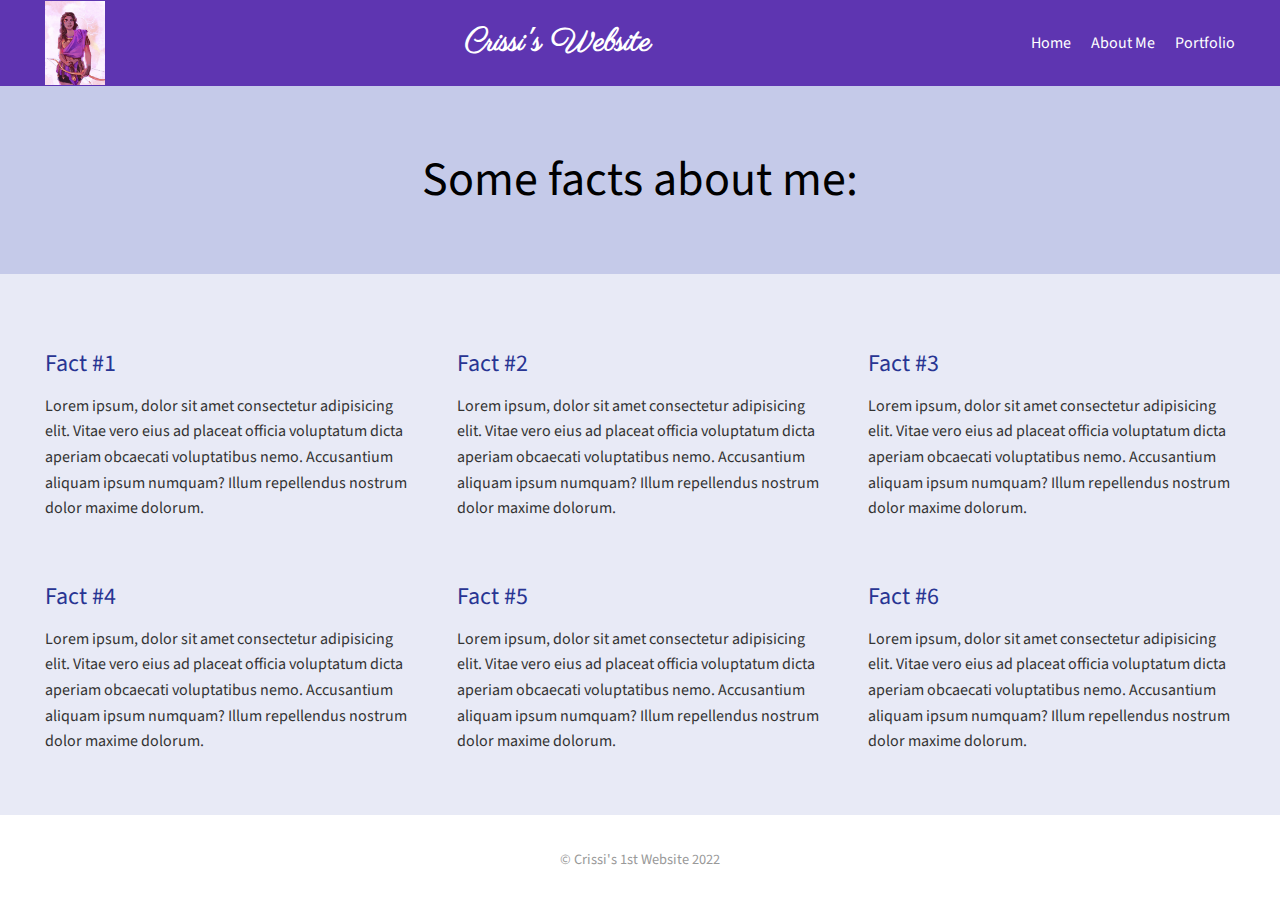
==== about.html @ 6bb396ce "Initial commit" ====
<html lang="en">
<head>
    <meta charset="UTF-8">
    <meta http-equiv="X-UA-Compatible" content="IE=edge">
    <meta name="viewport" content="width=device-width, initial-scale=1.0">
    <link rel="stylesheet" href="css/style.css">
    <link rel="stylesheet" href="css/about-style.css">
    <link rel="preconnect" href="https://fonts.googleapis.com">
    <link rel="preconnect" href="https://fonts.gstatic.com" crossorigin>
    <link href="https://fonts.googleapis.com/css2?family=Source+Sans+Pro:ital,wght@0,400;0,700;1,400&display=swap" rel="stylesheet">
    <link rel="preconnect" href="https://fonts.gstatic.com" crossorigin>
    <link href="https://fonts.googleapis.com/css2?family=Parisienne&display=swap" rel="stylesheet">
    <title>Crissi's Second Site 2022</title>
</head>
<body>
    


    <div class="header">
        <img src="images/cartoon-me.jpg" alt="..." height="50" width="60" />

        <h1><a href="file:///Users/crissinimmakuri/Desktop/secondWebsite2022/index.html">Crissi's Website</a></h1>
    
        <ul class="nav">
        <li> <a href="file:///Users/crissinimmakuri/Desktop/secondWebsite2022/index.html">Home</a></li>
        <li> <a href="file:///Users/crissinimmakuri/Desktop/secondWebsite2022/about.html">About Me</a></li>
        <li> <a href="#">Portfolio</a></li>
        </ul>
    </div>
  
    
      <div class="hero" >
        <div class="hero-inner">
          <h1>Some facts about me:</h1>
          </div>              
      </div>
      
      <div class="features">
        <div class="features-inner">
          <div class="features-item">
            <h3>Fact #1</h3>
            <p>Lorem ipsum, dolor sit amet consectetur adipisicing elit. Vitae vero eius ad placeat officia voluptatum dicta aperiam obcaecati voluptatibus nemo. Accusantium aliquam ipsum numquam? Illum repellendus nostrum dolor maxime dolorum.</p>
          </div>
          <div class="features-item">
            <h3>Fact #2</h3>
            <p>Lorem ipsum, dolor sit amet consectetur adipisicing elit. Vitae vero eius ad placeat officia voluptatum dicta aperiam obcaecati voluptatibus nemo. Accusantium aliquam ipsum numquam? Illum repellendus nostrum dolor maxime dolorum.</p>
          </div>
          <div class="features-item">
            <h3>Fact #3</h3>
            <p>Lorem ipsum, dolor sit amet consectetur adipisicing elit. Vitae vero eius ad placeat officia voluptatum dicta aperiam obcaecati voluptatibus nemo. Accusantium aliquam ipsum numquam? Illum repellendus nostrum dolor maxime dolorum.</p>
          </div>
          <div class="features-item">
            <h3>Fact #4</h3>
            <p>Lorem ipsum, dolor sit amet consectetur adipisicing elit. Vitae vero eius ad placeat officia voluptatum dicta aperiam obcaecati voluptatibus nemo. Accusantium aliquam ipsum numquam? Illum repellendus nostrum dolor maxime dolorum.</p>
          </div>
          <div class="features-item">
            <h3>Fact #5</h3>
            <p>Lorem ipsum, dolor sit amet consectetur adipisicing elit. Vitae vero eius ad placeat officia voluptatum dicta aperiam obcaecati voluptatibus nemo. Accusantium aliquam ipsum numquam? Illum repellendus nostrum dolor maxime dolorum.</p>
          </div>
          <div class="features-item">
            <h3>Fact #6</h3>
            <p>Lorem ipsum, dolor sit amet consectetur adipisicing elit. Vitae vero eius ad placeat officia voluptatum dicta aperiam obcaecati voluptatibus nemo. Accusantium aliquam ipsum numquam? Illum repellendus nostrum dolor maxime dolorum.</p>
          </div>
        </div>
      </div>
      
      <div class="footer">
        <p>&copy;  Crissi's 1st Website 2022</p>
      </div>
    </body>
    </html>
---- css/style.css ----
body {
  font-family: 'Source Sans Pro', sans-serif;
  margin: 0;
  grid-template-columns: 300px 1fr;

}

.header {
    padding: 0 45px;
    background-color: #5E35B1;
    color: #FFF;
    display: flex;
    justify-content: space-between;
    align-items: center;
    flex-wrap: wrap;
   
  }

  .header h1 {
    font-family: 'Parisienne', cursive;
  }

 .header h1 a {
  color: white;
  text-decoration: none;

 }

  .nav a {
    color: #FFF;
    text-decoration: none;
    display: block;
    transition: all 0.3s ease-out;
  }
  
  .nav a:hover {
    color: #c5cae9;
    transform: rotate(3deg);
  }
  
  .nav {
    list-style: none;
    margin: 0;
    padding: 0;
    display: flex;
  }
  
  .nav li {
    margin-left: 20px;
  }

  .hero {
    background-color: #c5cae9;
    padding: 60px 45px;
    display: flex;
    justify-content: center;
  }
  
  .hero-inner {
    max-width: 760px;
  }
  
 

  .hero h1 {
    font-weight: normal;
    font-size: 4rem;
    margin: 0;
  }
  
  .hero p {
    font-size: 1.18rem;
    line-height: 1.6;
  }
  
  .button {
    background-color:#3949ab;
    color: #FFF;
    text-decoration: none;
    padding: 12px 20px;
    border-radius: 8px;
    font-size: 1.18rem;
    display: inline-block;
    
  }
  
.content {
    background-color: #e8eaf6;

    display: grid;
    padding: 1rem;
    grid-template-columns: repeat(auto-fit, minmax(350px, 1fr));
    grid-column-gap: 45px;
    grid-row-gap: 45px;    
    align-items: center;
    max-width: auto;
    margin: 0;
    
}

img {
    max-width: 100%;
    height: auto;
} 

.footer {
    text-align: center;
    padding: 20px 0;
    color: #999;
    font-size: .9rem;
  }
---- css/about-style.css ----
.hero h1 {
    font-weight: normal;
    font-size: 3rem;
    margin: 0;
  }
  

.features {
    background-color: #e8eaf6;
    padding: 60px 45px;
  }
  
  .features-inner {
    max-width: 1200px;
    margin: 0 auto;
    display: grid;
    grid-template-columns: repeat(auto-fit, minmax(300px, 1fr));
    grid-column-gap: 45px;
    grid-row-gap: 45px;
  }
  
  .features-item h3 {
    color: #283593;
    font-size: 1.5rem;
    font-weight: normal;
    margin: 0;
    line-height: 2.5;
    
  }
  
  .features-item p {
    margin: 0;
    line-height: 1.6;
    color: #333;
  }
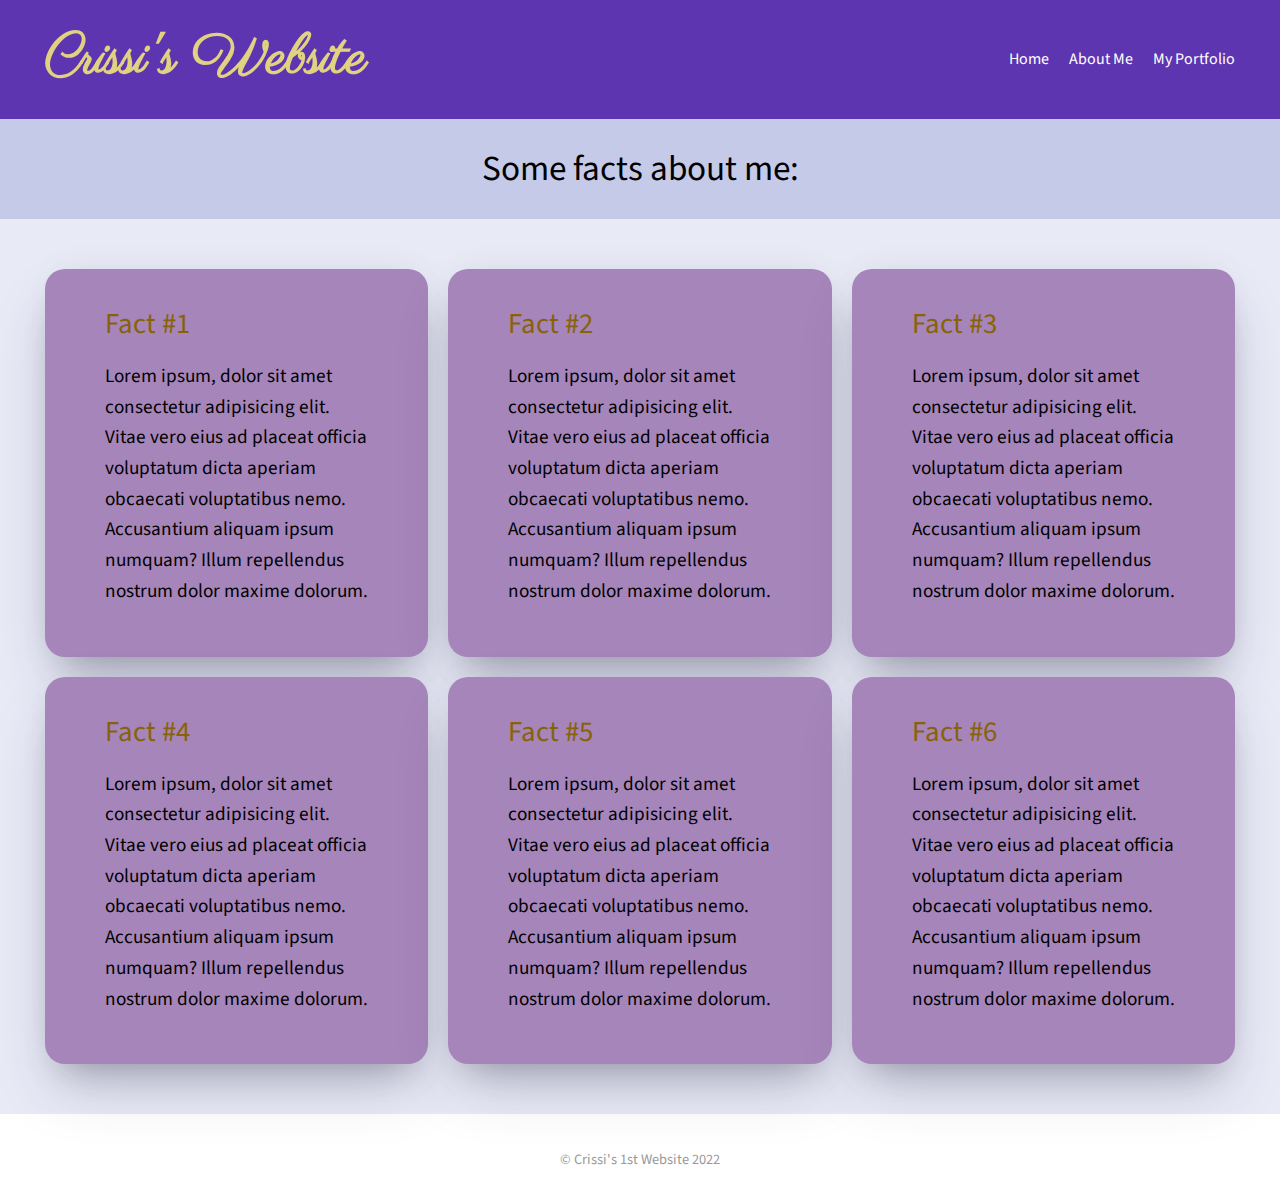
==== commit 91c2f7b6: "portfolio added" ====
--- a/about.html
+++ b/about.html
@@ -10,27 +10,28 @@
     <link href="https://fonts.googleapis.com/css2?family=Source+Sans+Pro:ital,wght@0,400;0,700;1,400&display=swap" rel="stylesheet">
     <link rel="preconnect" href="https://fonts.gstatic.com" crossorigin>
     <link href="https://fonts.googleapis.com/css2?family=Parisienne&display=swap" rel="stylesheet">
-    <title>Crissi's Second Site 2022</title>
+    <!-- CSS only -->
+    <title>Crissi's Site 2022</title>
 </head>
 <body>
     
 
 
     <div class="header">
-        <img src="images/cartoon-me.jpg" alt="..." height="50" width="60" />
-
-        <h1><a href="file:///Users/crissinimmakuri/Desktop/secondWebsite2022/index.html">Crissi's Website</a></h1>
+ 
+        <h1><a href="index.html">Crissi's Website</a></h1>
     
         <ul class="nav">
-        <li> <a href="file:///Users/crissinimmakuri/Desktop/secondWebsite2022/index.html">Home</a></li>
-        <li> <a href="file:///Users/crissinimmakuri/Desktop/secondWebsite2022/about.html">About Me</a></li>
-        <li> <a href="#">Portfolio</a></li>
+        <li> <a href="index.html">Home</a></li>
+        <li> <a href="about.html">About Me</a></li>
+        <li> <a href="portfolio.html"> My Portfolio</a></li>
         </ul>
     </div>
   
+
     
-      <div class="hero" >
-        <div class="hero-inner">
+      <div class="title" >
+        <div class="title-inner">
           <h1>Some facts about me:</h1>
           </div>              
       </div>
--- a/css/style.css
+++ b/css/style.css
@@ -10,7 +10,7 @@
     background-color: #5E35B1;
     color: #FFF;
     display: flex;
-    justify-content: space-between;
+    justify-content:space-between;
     align-items: center;
     flex-wrap: wrap;
    
@@ -21,9 +21,9 @@
   }
 
  .header h1 a {
-  color: white;
+  color: #e1d280;
   text-decoration: none;
-
+  font-size: 3.5rem; 
  }
 
   .nav a {
@@ -34,8 +34,8 @@
   }
   
   .nav a:hover {
-    color: #c5cae9;
-    transform: rotate(3deg);
+    color: #e1d280;
+    transform: rotate(1deg);
   }
   
   .nav {
--- a/css/about-style.css
+++ b/css/about-style.css
@@ -1,14 +1,28 @@
 
-  .hero h1 {
+
+  .title {
+    background-color: #c5cae9;
+    padding: 25px 25px;
+    display: flex;
+    justify-content: center;
+  }
+    
+  .title-inner {
+    max-width: 760px;
+  }
+  
+
+  .title h1 {
     font-weight: normal;
-    font-size: 3rem;
+    font-size: 2.2rem;
     margin: 0;
   }
   
 
 .features {
     background-color: #e8eaf6;
-    padding: 60px 45px;
+    padding: 50px 45px;
+
   }
   
   .features-inner {
@@ -16,13 +30,23 @@
     margin: 0 auto;
     display: grid;
     grid-template-columns: repeat(auto-fit, minmax(300px, 1fr));
-    grid-column-gap: 45px;
-    grid-row-gap: 45px;
+    grid-column-gap: 20px;
+    grid-row-gap: 20px;
+
   }
   
+   .features-item{
+    border-radius: 20px;
+    max-width: 700px;
+    margin: 0 auto;
+    background-color: rgb(166, 133, 186);
+    padding: 20px 60px;
+    box-shadow: 0 30px 60px -12px rgb(50 50 93 / 25%), 0 18px 36px -18px rgb(0 0 0 / 30%), 0 -12px 36px -8px rgb(0 0 0 / 3%);
+
+   }
   .features-item h3 {
-    color: #283593;
-    font-size: 1.5rem;
+    color: #886209;
+    font-size: 1.8rem;
     font-weight: normal;
     margin: 0;
     line-height: 2.5;
@@ -32,6 +56,8 @@
   .features-item p {
     margin: 0;
     line-height: 1.6;
-    color: #333;
-  }
+    font-size: 1.2rem;
+    color: black;
+    padding-bottom: 30px;
+    }
   